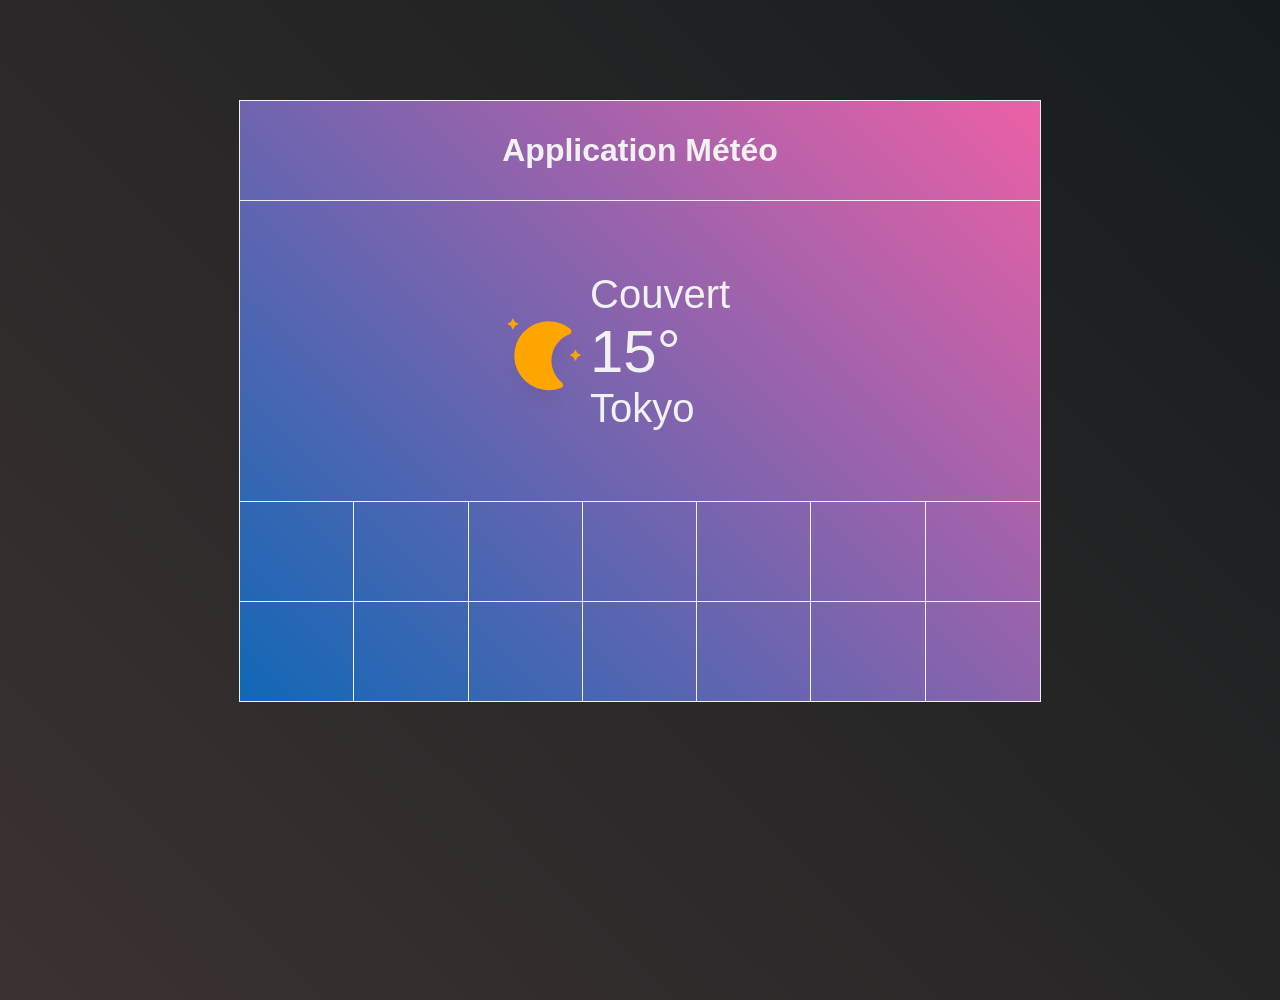
==== meteo/meteo.html @ dd23bd62 "ajout projet complet" ====
<!DOCTYPE html>
<html lang="en">
<head>
    <meta charset="UTF-8">
    <meta name="viewport" content="width=device-width, initial-scale=1.0">
    <title>Petite appli Meteo</title>
    <link rel="stylesheet" href="style.css" type="text/css">
</head>
<body>
    </div>
    <div class="container">

        <div class="overlay">
            <img src="chargement/circles.svg" alt="chargement">
        </div>
        <h1>Application Météo</h1>
        <div class="bloc-logo">
            <img src="nuit/01n.svg" alt="logo" class="logo-meteo">
        </div>

        <div class="bloc-info">
            <p class="temps">Couvert</p>
            <p class="temperature">15°</p>
            <p class="localisation">Tokyo</p>
        </div>

        <div class="heure-bloc-prevision">
            <div class="bloc-h">
                <p class="heure-nom-prevision"></p>
                <p class="heure-prevision-valeur"></p>
            </div>
            <div class="bloc-h">
                <p class="heure-nom-prevision"></p>
                <p class="heure-prevision-valeur"></p>
            </div>
            <div class="bloc-h">
                <p class="heure-nom-prevision"></p>
                <p class="heure-prevision-valeur"></p>
            </div>
            <div class="bloc-h">
                <p class="heure-nom-prevision"></p>
                <p class="heure-prevision-valeur"></p>
            </div>
            <div class="bloc-h">
                <p class="heure-nom-prevision"></p>
                <p class="heure-prevision-valeur"></p>
            </div>
            <div class="bloc-h">
                <p class="heure-nom-prevision"></p>
                <p class="heure-prevision-valeur"></p>
            </div>
            <div class="bloc-h">
                <p class="heure-nom-prevision"></p>
                <p class="heure-prevision-valeur"></p>
            </div>
        </div>

        <div class="jour-prevision-bloc">
            <div class="bloc-j">
                <p class="jour-prevision-nom"></p>
                <p class="jour-prevision-temp"></p>
            </div>
            <div class="bloc-j">
                <p class="jour-prevision-nom"></p>
                <p class="jour-prevision-temp"></p>
            </div>
            <div class="bloc-j">
                <p class="jour-prevision-nom"></p>
                <p class="jour-prevision-temp"></p>
            </div>
            <div class="bloc-j">
                <p class="jour-prevision-nom"></p>
                <p class="jour-prevision-temp"></p>
            </div>
            <div class="bloc-j">
                <p class="jour-prevision-nom"></p>
                <p class="jour-prevision-temp"></p>
            </div>
            <div class="bloc-j">
                <p class="jour-prevision-nom"></p>
                <p class="jour-prevision-temp"></p>
            </div>
            <div class="bloc-j">
                <p class="jour-prevision-nom"></p>
                <p class="jour-prevision-temp"></p>
            </div>
        </div>
    </div>

    <script src="meteo.js" type="text/javascript"></script>
</body>
</html>
---- meteo/style.css ----
*,::before, ::after{
    border-radius: border-box;
    margin: 0;
    padding: 0;
}

body{
    font-family: Arial, Helvetica, sans-serif;
    color: #f1f1f1;
    background: linear-gradient(45deg, rgb(59, 50, 50), rgb(22, 28, 29));
    height: 100vh;
}

.container{
    width: 800px;
    height: 600px;
    background: linear-gradient(45deg, #1068b6, #ec60a6);
    display: grid;
    grid-template: 100px 300px 100px 100px / repeat(8, 100px);
    margin: 100px auto 0;
    position: relative;
    border: 1px solid  #f1f1f1;
}

h1{
    grid-area: 1 / 1 / 2 / -1;
    display: flex;
    justify-content: center;
    align-items: center;
    border-bottom: 1px solid #f1f1f1;
}
.container .bloc-logo{
    display: flex;
    justify-content: center;
    align-items: center;
}
.container .bloc-info{
    display: inline;
    justify-content: center;
    align-content: center;
}
.container .bloc-info{
position: relative;
left: 250px;
}
.bloc-logo{ 
    position: relative;
    left: 200px;
}
.bloc-logo{
    width: 200%;
}

.bloc-logo img{
    width: 200px;
}

.bloc-info{
    width: 50%;
}

.bloc-info .temps{
    font-size: 40px;
}

.bloc-info .temps::first-letter{
    text-transform: capitalize;
}

.bloc-info .temperature{
    font-size: 60px;
}

.bloc-info .localisation{
    font-size: 40px;
}

.heure-bloc-prevision{
    grid-area: 3 / 1 / 4 / -1;
}
.jour-prevision-bloc{
    grid-area: 4 / 1 / 5 / -1;
}
.heure-bloc-prevision,
.jour-prevision-bloc{
    display: grid;
    grid-template: 100px / repeat(7, 1fr);
}

.bloc-h, .bloc-j{
    display: flex;
    justify-content: center;
    align-items: center;
    flex-direction: column;
    border-top: 1px solid #f1f1f1;
    font-size: 21px;
}

.bloc-h:not(:last-child),
 .bloc-j:not(:last-child){
    border-right: 1px solid #f1f1f1;
}

.bloc-h p, .bloc-j p{
    margin: 5px;
}

.overlay{
    display: flex;
    justify-content: center;
    align-items: center;
    position: absolute;
    width: 100%;
    height: 100%;
    background: linear-gradient(45deg, rgb(59, 50, 50), rgb(22, 28, 29));
    transition: opacity 1.1s ease-out;
    z-index: 1000;
}

.overlay img.char{
    width: 150px;
    position: absolute;
    top: 50%;
    left: 50%;
    transform: translate(-50px, -50%);
}

.disparition{
    opacity: 0;
}
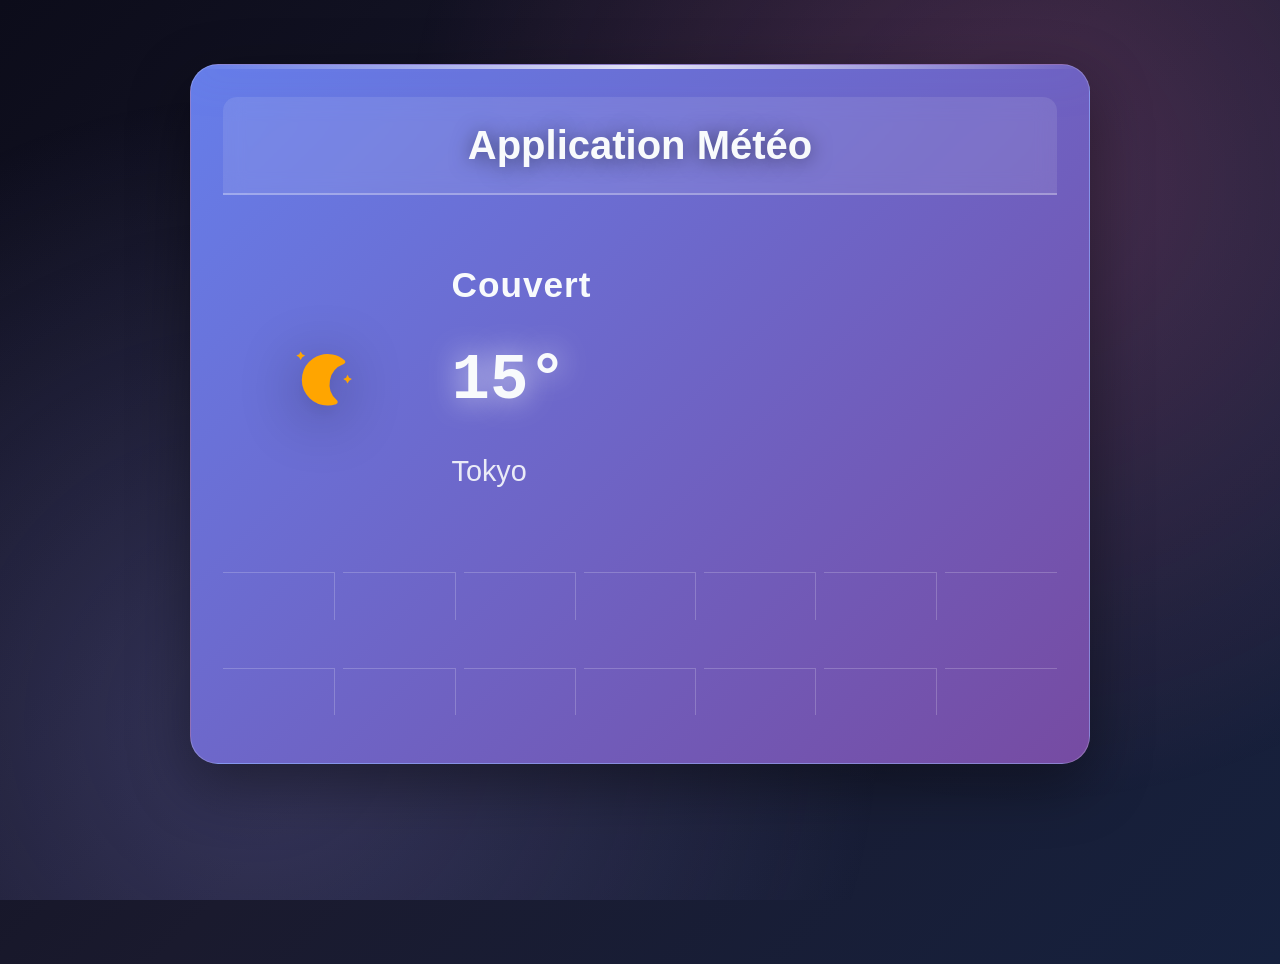
==== commit aea1454b: "responsive versions" ====
--- a/meteo/meteo.html
+++ b/meteo/meteo.html
@@ -7,7 +7,7 @@
     <link rel="stylesheet" href="style.css" type="text/css">
 </head>
 <body>
-    </div>
+    <!-- SUPPRIMÉ : </div> orphelin -->
     <div class="container">
 
         <div class="overlay">
--- a/meteo/style.css
+++ b/meteo/style.css
@@ -1,130 +1,378 @@
-*,::before, ::after{
-    border-radius: border-box;
+/* Reset corrigé */
+*, ::before, ::after {
+    box-sizing: border-box; /* Corrigé */
     margin: 0;
     padding: 0;
 }
 
-body{
-    font-family: Arial, Helvetica, sans-serif;
-    color: #f1f1f1;
-    background: linear-gradient(45deg, rgb(59, 50, 50), rgb(22, 28, 29));
-    height: 100vh;
-}
-
-.container{
-    width: 800px;
-    height: 600px;
-    background: linear-gradient(45deg, #1068b6, #ec60a6);
+:root {
+    --primary-gradient: linear-gradient(135deg, #667eea 0%, #764ba2 100%);
+    --secondary-gradient: linear-gradient(135deg, #f093fb 0%, #f5576c 100%);
+    --success-gradient: linear-gradient(135deg, #4facfe 0%, #00f2fe 100%);
+    --bg-gradient: linear-gradient(135deg, #0c0c1a 0%, #1a1a2e 50%, #16213e 100%);
+    --glass-bg: rgba(255, 255, 255, 0.1);
+    --glass-hover: rgba(255, 255, 255, 0.2);
+    --text-primary: #f8fafc;
+    --text-secondary: #cbd5e1;
+    --shadow-neon: 0 0 40px rgba(102, 126, 234, 0.6);
+    --shadow-glow: 0 20px 60px rgba(0, 0, 0, 0.4);
+    --border-radius: 28px;
+    --transition: all 0.4s cubic-bezier(0.4, 0, 0.2, 1);
+}
+
+html {
+    scroll-behavior: smooth;
+}
+
+body {
+    font-family: 'Inter', 'Segoe UI', -apple-system, Arial, sans-serif;
+    color: var(--text-primary);
+    background: var(--bg-gradient);
+    min-height: 100vh;
+    overflow-x: hidden;
+    position: relative;
+    line-height: 1.6;
+}
+
+body::before {
+    content: '';
+    position: fixed;
+    top: 0;
+    left: 0;
+    width: 100%;
+    height: 100%;
+    background: 
+        radial-gradient(circle at 20% 80%, rgba(120, 119, 198, 0.3) 0%, transparent 50%),
+        radial-gradient(circle at 80% 20%, rgba(255, 119, 198, 0.2) 0%, transparent 50%);
+    pointer-events: none;
+    z-index: -1;
+    animation: bgPulse 15s ease-in-out infinite alternate;
+}
+
+@keyframes bgPulse {
+    0% { opacity: 0.8; }
+    100% { opacity: 1; }
+}
+
+/* Conteneur principal responsive */
+.container {
+    width: min(95vw, 900px);
+    max-width: 100%;
+    min-height: clamp(500px, 80vh, 700px);
+    background: var(--primary-gradient);
     display: grid;
-    grid-template: 100px 300px 100px 100px / repeat(8, 100px);
-    margin: 100px auto 0;
+    grid-template-rows: auto 1fr auto auto;
+    grid-template-columns: repeat(8, 1fr);
+    gap: 1rem;
+    margin: clamp(2rem, 10vh, 4rem) auto;
     position: relative;
-    border: 1px solid  #f1f1f1;
-}
-
-h1{
-    grid-area: 1 / 1 / 2 / -1;
+    border-radius: var(--border-radius);
+    border: 1px solid rgba(255, 255, 255, 0.2);
+    box-shadow: var(--shadow-glow);
+    backdrop-filter: blur(20px);
+    padding: clamp(1rem, 3vw, 2rem);
+    overflow: hidden;
+}
+
+.container::before {
+    content: '';
+    position: absolute;
+    top: 0;
+    left: 0;
+    right: 0;
+    height: 4px;
+    background: linear-gradient(90deg, transparent, rgba(255,255,255,0.8), transparent);
+    box-shadow: var(--shadow-neon);
+}
+
+/* Header responsive */
+h1 {
+    grid-column: 1 / -1;
     display: flex;
     justify-content: center;
     align-items: center;
-    border-bottom: 1px solid #f1f1f1;
-}
-.container .bloc-logo{
+    font-size: clamp(1.8rem, 5vw, 2.5rem);
+    font-weight: 800;
+    text-shadow: 0 2px 20px rgba(0,0,0,0.5);
+    padding: 1rem;
+    border-bottom: 2px solid rgba(255, 255, 255, 0.3);
+    border-radius: calc(var(--border-radius) / 2)  calc(var(--border-radius) / 2) 0 0;
+    background: rgba(255, 255, 255, 0.1);
+    backdrop-filter: blur(10px);
+}
+
+/* Logo responsive */
+.bloc-logo {
+    grid-column: 1 / 3;
+    grid-row: 2;
     display: flex;
     justify-content: center;
     align-items: center;
-}
-.container .bloc-info{
-    display: inline;
-    justify-content: center;
-    align-content: center;
-}
-.container .bloc-info{
-position: relative;
-left: 250px;
-}
-.bloc-logo{ 
-    position: relative;
-    left: 200px;
-}
-.bloc-logo{
-    width: 200%;
-}
-
-.bloc-logo img{
-    width: 200px;
-}
-
-.bloc-info{
-    width: 50%;
-}
-
-.bloc-info .temps{
-    font-size: 40px;
-}
-
-.bloc-info .temps::first-letter{
+    width: 100%;
+}
+
+.bloc-logo img {
+    width: clamp(80px, 15vw, 150px);
+    height: clamp(80px, 15vw, 150px);
+    object-fit: contain;
+    filter: drop-shadow(0 10px 30px rgba(0,0,0,0.4));
+    transition: var(--transition);
+}
+
+.bloc-logo img:hover {
+    transform: scale(1.1) rotate(5deg);
+}
+
+/* Infos météo responsive */
+.bloc-info {
+    grid-column: 3 / -1;
+    grid-row: 2;
+    display: flex;
+    flex-direction: column;
+    justify-content: center;
+    align-items: flex-start;
+    gap: 0.5rem;
+    padding: 1rem;
+    width: 100%;
+}
+
+.bloc-info .temps {
+    font-size: clamp(1.5rem, 4vw, 2.2rem);
+    font-weight: 600;
     text-transform: capitalize;
-}
-
-.bloc-info .temperature{
-    font-size: 60px;
-}
-
-.bloc-info .localisation{
-    font-size: 40px;
-}
-
-.heure-bloc-prevision{
-    grid-area: 3 / 1 / 4 / -1;
-}
-.jour-prevision-bloc{
-    grid-area: 4 / 1 / 5 / -1;
-}
-.heure-bloc-prevision,
-.jour-prevision-bloc{
+    letter-spacing: 1px;
+}
+
+.bloc-info .temperature {
+    font-size: clamp(2.5rem, 8vw, 4rem);
+    font-weight: 800;
+    font-family: 'Orbitron', monospace;
+    text-shadow: 0 0 30px rgba(255,255,255,0.8);
+    margin: 0.5rem 0;
+}
+
+.bloc-info .localisation {
+    font-size: clamp(1.2rem, 3.5vw, 1.8rem);
+    opacity: 0.9;
+    font-weight: 500;
+}
+
+/* Prévisions horaires */
+.heure-bloc-prevision {
+    grid-column: 1 / -1;
+    grid-row: 3;
     display: grid;
-    grid-template: 100px / repeat(7, 1fr);
-}
-
-.bloc-h, .bloc-j{
+    grid-template-columns: repeat(7, 1fr);
+    gap: 0.5rem;
+    padding: 1rem 0;
+}
+
+.jour-prevision-bloc {
+    grid-column: 1 / -1;
+    grid-row: 4;
+    display: grid;
+    grid-template-columns: repeat(7, 1fr);
+    gap: 0.5rem;
+    padding: 1rem 0;
+}
+
+/* Blocs de prévision */
+.bloc-h, .bloc-j {
     display: flex;
     justify-content: center;
     align-items: center;
     flex-direction: column;
-    border-top: 1px solid #f1f1f1;
-    font-size: 21px;
-}
-
-.bloc-h:not(:last-child),
- .bloc-j:not(:last-child){
-    border-right: 1px solid #f1f1f1;
-}
-
-.bloc-h p, .bloc-j p{
-    margin: 5px;
-}
-
-.overlay{
+    gap: 0.5rem;
+    padding: clamp(0.8rem, 2vw, 1.2rem);
+    font-size: clamp(0.9rem, 2.5vw, 1.2rem);
+    font-weight: 600;
+    border-top: 1px solid rgba(255, 255, 255, 0.2);
+    transition: var(--transition);
+    cursor: pointer;
+    position: relative;
+    overflow: hidden;
+}
+
+.bloc-h:not(:last-child), .bloc-j:not(:last-child) {
+    border-right: 1px solid rgba(255, 255, 255, 0.2);
+}
+
+.bloc-h:hover, .bloc-j:hover {
+    background: var(--glass-hover);
+    transform: translateY(-3px);
+    box-shadow: 0 10px 30px rgba(0,0,0,0.3);
+}
+
+.bloc-h p, .bloc-j p {
+    margin: 0;
+    text-align: center;
+}
+
+.bloc-h .icon {
+    font-size: 1.5em;
+    margin-bottom: 0.2rem;
+}
+
+/* Overlay de chargement */
+.overlay {
     display: flex;
     justify-content: center;
     align-items: center;
-    position: absolute;
-    width: 100%;
-    height: 100%;
-    background: linear-gradient(45deg, rgb(59, 50, 50), rgb(22, 28, 29));
-    transition: opacity 1.1s ease-out;
-    z-index: 1000;
-}
-
-.overlay img.char{
-    width: 150px;
-    position: absolute;
-    top: 50%;
-    left: 50%;
-    transform: translate(-50px, -50%);
-}
-
-.disparition{
+    position: fixed;
+    top: 0;
+    left: 0;
+    width: 100vw;
+    height: 100vh;
+    background: var(--bg-gradient);
+    backdrop-filter: blur(10px);
+    transition: opacity 0.8s ease-out, visibility 0.8s ease-out;
+    z-index: 10000;
+}
+
+.overlay img.char {
+    width: clamp(100px, 20vw, 200px);
+    max-height: 200px;
+    animation: float 3s ease-in-out infinite;
+}
+
+@keyframes float {
+    0%, 100% { transform: translateY(0px) rotate(0deg); }
+    50% { transform: translateY(-20px) rotate(5deg); }
+}
+
+.disparition {
     opacity: 0;
+    visibility: hidden;
+}
+
+/* Media Queries optimisées */
+
+/* Tablettes */
+@media (max-width: 1024px) {
+    .container {
+        grid-template-columns: repeat(4, 1fr);
+        grid-template-rows: auto auto 1fr auto;
+        gap: 0.8rem;
+    }
+    
+    .bloc-logo {
+        grid-column: 1 / 3;
+        grid-row: 2;
+    }
+    
+    .bloc-info {
+        grid-column: 3 / -1;
+        grid-row: 2;
+    }
+    
+    .heure-bloc-prevision,
+    .jour-prevision-bloc {
+        grid-template-columns: repeat(4, 1fr);
+    }
+}
+
+/* Mobiles paysage */
+@media (max-width: 768px) and (orientation: landscape) {
+    .container {
+        width: 98vw;
+        height: 95vh;
+        margin: 1rem auto;
+        padding: 1rem;
+        grid-template-columns: repeat(4, 1fr);
+        grid-template-rows: auto 1fr auto auto;
+    }
+}
+
+/* Mobiles portrait */
+@media (max-width: 768px) {
+    body {
+        padding: 0.5rem;
+    }
+    
+    .container {
+        width: 100vw;
+        height: 100vh;
+        margin: 0;
+        border-radius: 0;
+        grid-template-columns: 1fr;
+        grid-template-rows: auto auto auto 1fr auto;
+        gap: 1rem;
+        padding: 1rem;
+    }
+    
+    h1 {
+        grid-row: 1;
+        grid-column: 1;
+    }
+    
+    .bloc-logo {
+        grid-row: 2;
+        grid-column: 1;
+    }
+    
+    .bloc-info {
+        grid-row: 3;
+        grid-column: 1;
+    }
+    
+    .heure-bloc-prevision {
+        grid-row: 4;
+        grid-column: 1;
+        grid-template-columns: repeat(2, 1fr);
+        grid-template-rows: repeat(4, 1fr);
+    }
+    
+    .jour-prevision-bloc {
+        grid-row: 5;
+        grid-column: 1;
+        grid-template-columns: repeat(2, 1fr);
+        grid-template-rows: repeat(4, 1fr);
+    }
+}
+
+/* Très petits écrans */
+@media (max-width: 480px) {
+    .bloc-info .temperature {
+        font-size: 2.5rem;
+    }
+    
+    .bloc-h, .bloc-j {
+        font-size: 1rem;
+        padding: 1rem;
+    }
+    
+    .overlay img.char {
+        width: 120px;
+    }
+}
+
+/* Mode sombre renforcé */
+@media (prefers-color-scheme: dark) {
+    :root {
+        --glass-bg: rgba(0, 0, 0, 0.4);
+    }
+}
+
+/* Accessibilité */
+@media (prefers-reduced-motion: reduce) {
+    *, *::before, *::after {
+        animation-duration: 0.01ms !important;
+        transition-duration: 0.01ms !important;
+    }
+}
+
+/* Effet de particules météo */
+@keyframes weatherParticles {
+    0% { transform: translateY(100vh) rotate(0deg); opacity: 1; }
+    100% { transform: translateY(-10px) rotate(360deg); opacity: 0; }
+}
+
+.weather-particle {
+    position: fixed;
+    width: 4px;
+    height: 4px;
+    background: rgba(255, 255, 255, 0.6);
+    border-radius: 50%;
+    pointer-events: none;
+    animation: weatherParticles 10s linear infinite;
 }
